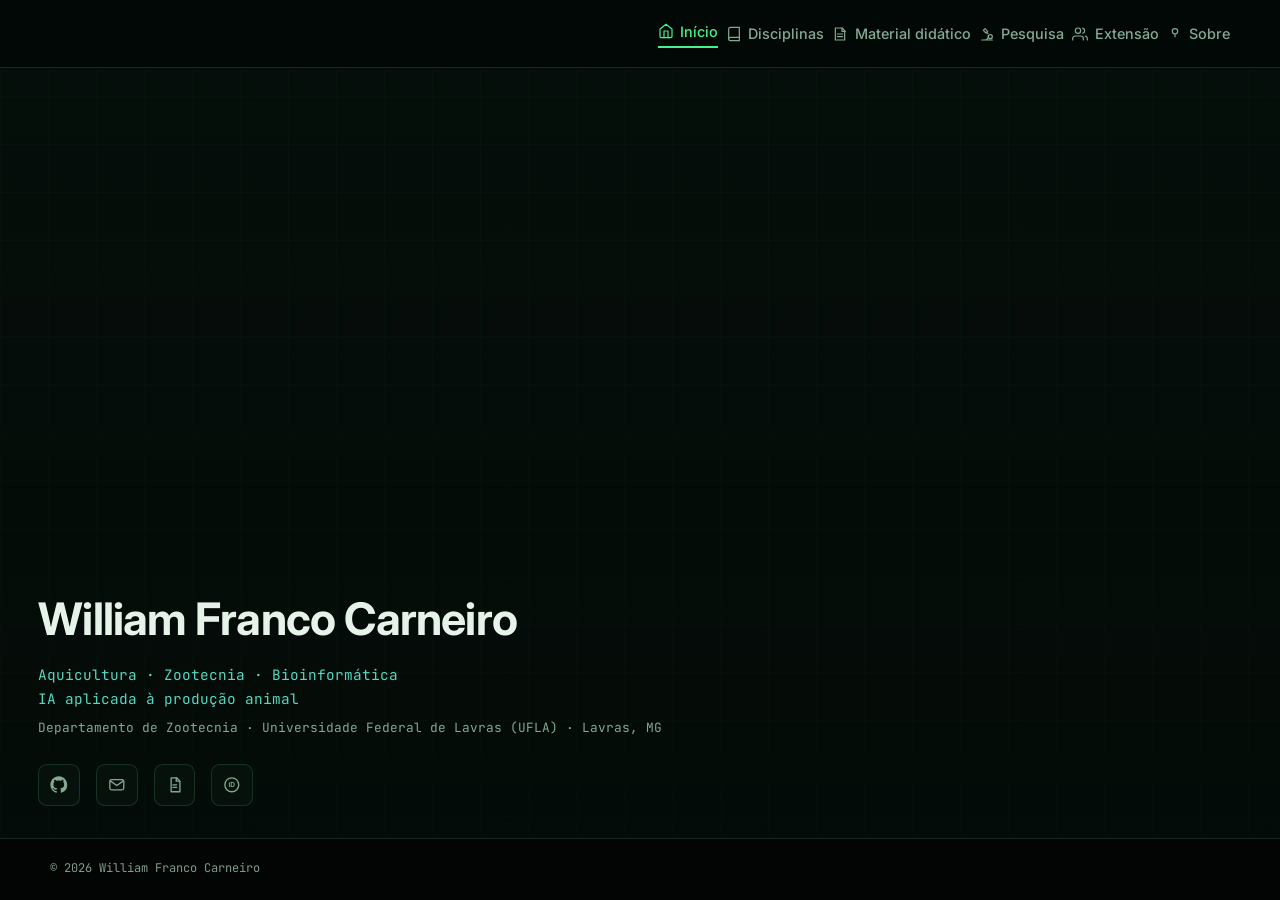
==== index.html @ 1238df7e "Site institucional: ensino, pesquisa e material didático Site estático com páginas de disciplinas (g" ====
<!DOCTYPE html>
<html lang="pt-BR">
<head>
  <meta charset="UTF-8" />
  <meta name="viewport" content="width=device-width, initial-scale=1.0" />
  <title>William Franco Carneiro | Ensino, pesquisa e extensão</title>
  <meta name="description" content="Docente na UFLA — Zootecnia, Aquicultura, Bioinformática, IA aplicada à produção animal." />
  <meta property="og:type" content="website" />
  <meta property="og:site_name" content="William Franco Carneiro" />
  <meta property="og:title" content="William Franco Carneiro | Ensino, pesquisa e extensão" />
  <meta property="og:description" content="Docente na UFLA — Zootecnia, Aquicultura, Bioinformática, IA aplicada à produção animal." />
  <meta property="og:image" content="assets/og-professor-dark.png" />
  <meta property="og:locale" content="pt_BR" />
  <meta name="twitter:card" content="summary_large_image" />
  <meta name="twitter:title" content="William Franco Carneiro | Ensino, pesquisa e extensão" />
  <meta name="twitter:description" content="Docente na UFLA — Zootecnia, Aquicultura, Bioinformática, IA aplicada à produção animal." />
  <meta name="twitter:image" content="assets/og-professor-dark.png" />
  <meta name="theme-color" content="#030806" />
  <link rel="preconnect" href="https://fonts.googleapis.com" />
  <link rel="preconnect" href="https://fonts.gstatic.com" crossorigin />
  <link href="https://fonts.googleapis.com/css2?family=Inter:wght@400;500;600;700;800&family=JetBrains+Mono:wght@400;500;600;700&display=swap" rel="stylesheet" />
  <link rel="stylesheet" href="assets/styles.css?v=7" />
</head>
<body class="home">
  <a class="skip-link" href="#conteudo">Pular para o conteúdo</a>

  <!-- fundo sutil com as imagens em crossfade -->
  <div class="hero-bg" aria-hidden="true">
    <div class="hero-bg__slide" style="background-image:url('assets/bg-aquicultura-aerea.png')"></div>
    <div class="hero-bg__slide" style="background-image:url('assets/bg-aquicultura-viveiros.png')"></div>
    <div class="hero-bg__slide hero-bg__slide--lift" style="background-image:url('assets/img-bg-IA- 4.png')"></div>
    <div class="hero-bg__slide" style="background-image:url('assets/img-bg-aquicultura - 4.jpg')"></div>
    <div class="hero-bg__slide hero-bg__slide--lift" style="background-image:url('assets/bg-precisao 1.png')"></div>
    <div class="hero-bg__slide hero-bg__slide--lift" style="background-image:url('assets/img-bg-bioinfo - 2.jpg')"></div>
  </div>

  <header class="site-header" id="inicio">
    <div class="container nav">
      <nav class="nav__links" id="primary-navigation" aria-label="Navegação principal">
        <a href="index.html" aria-current="true"><svg class="nav__icon" viewBox="0 0 24 24" aria-hidden="true"><path d="M3 9l9-7 9 7v11a2 2 0 0 1-2 2H5a2 2 0 0 1-2-2z" fill="none" stroke="currentColor" stroke-width="1.8" stroke-linecap="round" stroke-linejoin="round"/><polyline points="9 22 9 12 15 12 15 22" fill="none" stroke="currentColor" stroke-width="1.8" stroke-linecap="round" stroke-linejoin="round"/></svg> Início</a>
        <a href="disciplinas.html"><svg class="nav__icon" viewBox="0 0 24 24" aria-hidden="true"><path d="M4 19.5A2.5 2.5 0 0 1 6.5 17H20" fill="none" stroke="currentColor" stroke-width="1.8" stroke-linecap="round" stroke-linejoin="round"/><path d="M6.5 2H20v20H6.5A2.5 2.5 0 0 1 4 19.5v-15A2.5 2.5 0 0 1 6.5 2z" fill="none" stroke="currentColor" stroke-width="1.8" stroke-linecap="round" stroke-linejoin="round"/></svg> Disciplinas</a>
        <a href="recursos.html"><svg class="nav__icon" viewBox="0 0 24 24" aria-hidden="true"><path d="M5 3h10l4 4v14H5z" fill="none" stroke="currentColor" stroke-width="1.8" stroke-linejoin="round"/><path d="M15 3v5h5M8 12h8M8 16h8" fill="none" stroke="currentColor" stroke-width="1.8" stroke-linecap="round"/></svg> Material didático</a>
        <a href="pesquisa.html"><svg class="nav__icon" viewBox="0 0 24 24" aria-hidden="true"><path d="M4 21h16M8 21a6 6 0 0 0 6-6v-1" fill="none" stroke="currentColor" stroke-width="1.8" stroke-linecap="round"/><path d="m9 4 4 4-2.5 2.5-4-4zM12 10l2 2" fill="none" stroke="currentColor" stroke-width="1.8" stroke-linejoin="round"/><circle cx="17" cy="16" r="3" fill="none" stroke="currentColor" stroke-width="1.8"/></svg> Pesquisa</a>
        <a href="extensao.html"><svg class="nav__icon" viewBox="0 0 24 24" aria-hidden="true"><path d="M17 21v-2a4 4 0 0 0-4-4H5a4 4 0 0 0-4 4v2" fill="none" stroke="currentColor" stroke-width="1.8" stroke-linecap="round" stroke-linejoin="round"/><circle cx="9" cy="7" r="4" fill="none" stroke="currentColor" stroke-width="1.8"/><path d="M23 21v-2a4 4 0 0 0-3-3.87M16 3.13a4 4 0 0 1 0 7.75" fill="none" stroke="currentColor" stroke-width="1.8" stroke-linecap="round"/></svg> Extensão</a>
        <a href="sobre.html"><svg class="nav__icon" viewBox="0 0 24 24" aria-hidden="true"><circle cx="12" cy="8" r="4" fill="none" stroke="currentColor" stroke-width="1.8"/><path d="M12 12v4" fill="none" stroke="currentColor" stroke-width="1.8" stroke-linecap="round"/></svg> Sobre</a>
      </nav>
      <button class="nav__toggle" type="button" aria-label="Abrir menu" aria-controls="primary-navigation" aria-expanded="false">
        <span></span><span></span><span></span>
      </button>
    </div>
  </header>

  <main id="conteudo">
    <section class="hero-single" aria-labelledby="hero-title">
      <div class="container">
        <h1 id="hero-title" class="hero-single__name">William Franco Carneiro</h1>
        <div class="hero-single__info">
          <p class="hero-single__role">Aquicultura · Zootecnia · Bioinformática<br>IA aplicada à produção animal</p>
          <p class="hero-single__institution">Departamento de Zootecnia · Universidade Federal de Lavras (UFLA) · Lavras, MG</p>
        </div>
        <div class="hero-single__links">
          <a href="https://github.com/0xwillfc" target="_blank" rel="noopener noreferrer" aria-label="GitHub"><svg viewBox="0 0 24 24" aria-hidden="true"><path fill="currentColor" d="M12 .5C5.65.5.5 5.65.5 12c0 5.08 3.29 9.39 7.86 10.91.58.11.79-.25.79-.56 0-.28-.01-1.02-.02-2-3.2.7-3.88-1.54-3.88-1.54-.52-1.33-1.28-1.68-1.28-1.68-1.04-.71.08-.7.08-.7 1.15.08 1.76 1.18 1.76 1.18 1.03 1.76 2.7 1.25 3.36.96.1-.75.4-1.25.72-1.54-2.55-.29-5.23-1.28-5.23-5.68 0-1.26.45-2.28 1.18-3.09-.12-.29-.51-1.46.11-3.05 0 0 .96-.31 3.15 1.18a10.9 10.9 0 0 1 5.74 0c2.19-1.49 3.15-1.18 3.15-1.18.62 1.59.23 2.76.11 3.05.73.81 1.18 1.83 1.18 3.09 0 4.41-2.69 5.38-5.25 5.66.41.36.78 1.06.78 2.14 0 1.55-.01 2.8-.01 3.18 0 .31.21.68.8.56A11.52 11.52 0 0 0 23.5 12C23.5 5.65 18.35.5 12 .5Z"/></svg></a>
          <a href="mailto:william.carneiro@ufla.br" aria-label="E-mail"><svg viewBox="0 0 24 24" aria-hidden="true"><rect x="2.5" y="5" width="19" height="14" rx="2.5" fill="none" stroke="currentColor" stroke-width="1.8"/><path d="m3.5 7 8.5 6 8.5-6" fill="none" stroke="currentColor" stroke-width="1.8" stroke-linecap="round" stroke-linejoin="round"/></svg></a>
          <a href="http://lattes.cnpq.br/3693425003320071" target="_blank" rel="noopener noreferrer" aria-label="Lattes"><svg viewBox="0 0 24 24" aria-hidden="true"><path d="M7 2.5h7.5L19 7v14.5H7z" fill="none" stroke="currentColor" stroke-width="1.8" stroke-linejoin="round"/><path d="M14 2.5V7h4.5M9.5 12h5M9.5 15.5h5" fill="none" stroke="currentColor" stroke-width="1.8" stroke-linecap="round"/></svg></a>
          <a href="https://orcid.org/0000-0002-5163-4615" target="_blank" rel="noopener noreferrer" aria-label="ORCID"><svg viewBox="0 0 24 24" aria-hidden="true"><circle cx="12" cy="12" r="9.5" fill="none" stroke="currentColor" stroke-width="1.8"/><text x="7.5" y="15.5" font-family="Arial, sans-serif" font-size="9" font-weight="bold" fill="currentColor">iD</text></svg></a>
        </div>
      </div>
    </section>
  </main>

  <footer class="footer"><div class="container footer__inner"><p>© <span id="year">2026</span> William Franco Carneiro</p></div></footer>
  <script src="assets/main.js?v=6"></script>
</body>
</html>
---- assets/styles.css ----
:root {
  --black: #030806;
  --ink: #06100b;
  --surface: #0a1710;
  --surface-2: #0d1d14;
  --surface-3: #12261a;
  --text: #dff9e8;
  --muted: #84a991;
  --green: #45f28b;
  --green-strong: #21d76c;
  --green-soft: rgba(69, 242, 139, 0.12);
  --cyan: #55d8c1;
  --yellow: #e4c65b;
  --orange: #ee8064;
  --blue: #6aa7ff;
  --line: rgba(107, 230, 155, 0.16);
  --line-strong: rgba(107, 230, 155, 0.32);
  --shadow: 0 26px 75px rgba(0, 0, 0, 0.45);
  --radius: 0.55rem;
  --radius-lg: 0.85rem;
  --max-width: 1180px;
  --font-sans: "Inter", system-ui, -apple-system, "Segoe UI", sans-serif;
  --font-mono: "JetBrains Mono", "SFMono-Regular", Consolas, monospace;
  --ease: 220ms ease;
}

*, *::before, *::after { box-sizing: border-box; }
html { scroll-behavior: smooth; scroll-padding-top: 7.5rem; }
body {
  margin: 0;
  background: var(--ink);
  color: var(--text);
  font-family: var(--font-sans);
  line-height: 1.65;
  -webkit-font-smoothing: antialiased;
}
.home {
  min-height: 100dvh;
  display: grid;
  grid-template-rows: auto minmax(0, 1fr) auto;
}
.home main { min-height: 0; }
body::before {
  content: "";
  position: fixed;
  inset: 0;
  z-index: -3;
  background-image:
    linear-gradient(rgba(69, 242, 139, 0.025) 1px, transparent 1px),
    linear-gradient(90deg, rgba(69, 242, 139, 0.025) 1px, transparent 1px);
  background-size: 48px 48px;
  pointer-events: none;
}
a { color: inherit; }
button { font: inherit; }
ul, ol, dl, dd { margin: 0; padding: 0; }
ul, ol { list-style: none; }
h1, h2, h3, h4, p { margin-top: 0; }
img { max-width: 100%; display: block; }

.container { width: min(100% - 3rem, var(--max-width)); margin-inline: auto; }
.skip-link {
  position: fixed;
  left: 1rem;
  top: 1rem;
  z-index: 200;
  transform: translateY(-170%);
  padding: 0.65rem 1rem;
  border-radius: var(--radius);
  background: var(--green);
  color: var(--black);
  font-weight: 800;
}
.skip-link:focus { transform: translateY(0); }
a:focus-visible, button:focus-visible, summary:focus-visible { outline: 3px solid var(--yellow); outline-offset: 4px; }

/* ---------- fundos das disciplinas ---------- */
.page-bg {
  position: fixed;
  inset: 0;
  z-index: -2;
  background-size: cover;
  background-position: center;
  background-color: #030806;
  overflow: hidden;
}
.page-bg__slide {
  position: absolute;
  inset: 0;
  z-index: 0;
  background-size: cover;
  background-position: center;
  opacity: 0;
  animation: heroBgFade 72s ease-in-out infinite;
}
.page-bg__slide:nth-child(1) { animation-delay: 0s; }
.page-bg__slide:nth-child(2) { animation-delay: -36s; }
.page-bg--precisao .page-bg__slide { filter: brightness(0.8); }
.page-bg .bioinfo-video {
  position: absolute;
  inset: 0;
  z-index: 0;
  width: 100%;
  height: 100%;
  object-fit: cover;
  filter: brightness(0.67);
}
.page-bg::after {
  content: "";
  position: absolute;
  inset: 0;
  z-index: 1;
  background: linear-gradient(rgba(3, 8, 6, 0.72), rgba(3, 8, 6, 0.96));
}
/* Disciplina de IA: overlay leve — a chuva matrix já tem o próprio escurecimento por cima */
.page-bg--precisao::after {
  background: linear-gradient(rgba(3, 8, 6, 0.18), rgba(3, 8, 6, 0.34));
}
.bio-sequence {
  position: fixed;
  inset: 0;
  z-index: -1;
  overflow: hidden;
  pointer-events: none;
}
.bio-sequence span {
  position: absolute;
  color: rgba(85, 216, 193, 0.18);
  font-family: var(--font-mono);
  font-size: clamp(0.8rem, 1.3vw, 1.1rem);
  letter-spacing: 0.12em;
  white-space: nowrap;
  animation: bioSequence 18s linear infinite;
}
.bio-sequence span:nth-child(1) { top: 18%; left: -22rem; }
.bio-sequence span:nth-child(2) { top: 37%; left: -32rem; animation-delay: -5s; }
.bio-sequence span:nth-child(3) { top: 63%; left: -26rem; animation-delay: -11s; }
.bio-sequence span:nth-child(4) { top: 81%; left: -36rem; animation-delay: -14s; }
@keyframes bioSequence { to { transform: translateX(calc(100vw + 42rem)); } }

.preparation-note { border-bottom: 1px solid var(--line); background: var(--black); color: var(--muted); font-family: var(--font-mono); font-size: 0.68rem; }
.preparation-note .container { display: flex; justify-content: center; gap: 0.5rem; padding-block: 0.5rem; text-align: center; }
.preparation-note strong { color: var(--green); font-weight: 600; }
.preparation-note strong::before { content: "status: "; color: var(--cyan); }

.site-header {
  position: sticky;
  top: 0;
  z-index: 50;
  background: rgba(3, 8, 6, 0.9);
  border-bottom: 1px solid var(--line);
  backdrop-filter: blur(14px);
}
.nav { min-height: 4.2rem; display: flex; align-items: center; justify-content: flex-end; gap: 2rem; }
.nav__links { display: flex; align-items: center; gap: 0.5rem; }
.nav__links a { display: inline-flex; align-items: center; gap: 0.4rem; color: var(--muted); font-family: var(--font-sans); font-size: 0.9rem; font-weight: 500; text-decoration: none; }
.nav__links a:hover, .nav__links a[aria-current="true"] { color: var(--green); }
.nav__links a[aria-current="true"] { border-bottom: 2px solid var(--green); padding-bottom: 0.15rem; }
.nav__icon { width: 1rem; height: 1rem; flex: 0 0 auto; }
.nav__toggle { display: none; width: 2.8rem; height: 2.8rem; padding: 0.65rem; border: 1px solid var(--line); border-radius: var(--radius); background: var(--surface); cursor: pointer; }
.nav__toggle span { display: block; height: 2px; margin: 4px 0; background: var(--green); transition: transform var(--ease), opacity var(--ease); }
.nav__toggle[aria-expanded="true"] span:nth-child(1) { transform: translateY(6px) rotate(45deg); }
.nav__toggle[aria-expanded="true"] span:nth-child(2) { opacity: 0; }
.nav__toggle[aria-expanded="true"] span:nth-child(3) { transform: translateY(-6px) rotate(-45deg); }

/* ---------- hero single viewport ---------- */
.hero-single {
  position: relative;
  min-height: 100%;
  height: 100%;
  display: flex;
  align-items: flex-end;
  justify-content: flex-start;
  padding: 0 clamp(1.5rem, 3vw, 3rem) 2rem;
}
.hero-single .container {
  position: relative;
  width: 100%;
  max-width: 100%;
  padding: 0;
}
.hero-single__name {
  margin: 0 0 1.2rem;
  color: #eafff1;
  font-weight: 700;
  letter-spacing: -0.02em;
  font-size: clamp(1.8rem, 4vw, 2.8rem);
  line-height: 1.1;
  mix-blend-mode: difference;
  filter: drop-shadow(0 2px 8px rgba(0,0,0,0.6));
}
.hero-single__info { margin-bottom: 1.6rem; }
.hero-single__role {
  margin: 0 0 0.4rem;
  color: var(--cyan);
  font-family: var(--font-mono);
  font-size: clamp(0.7rem, 1.2vw, 0.9rem);
}
.hero-single__institution {
  margin: 0;
  color: var(--muted);
  font-family: var(--font-mono);
  font-size: clamp(0.65rem, 1vw, 0.8rem);
}
.hero-single__links { display: flex; gap: 1rem; }
.hero-single__links a {
  display: inline-flex;
  align-items: center;
  justify-content: center;
  width: 2.6rem;
  height: 2.6rem;
  border: 1px solid var(--line);
  border-radius: var(--radius);
  background: rgba(10, 23, 16, 0.6);
  color: var(--muted);
  transition: color var(--ease), border-color var(--ease), background var(--ease);
  backdrop-filter: blur(8px);
}
.hero-single__links a:hover { color: var(--green); border-color: var(--green); background: rgba(14, 138, 79, 0.15); }
.hero-single__links svg { width: 1.1rem; height: 1.1rem; }

/* ---------- hero background (blurred slideshow) ---------- */
.hero-bg {
  position: fixed;
  inset: 0;
  z-index: -2;
  overflow: hidden;
}
.hero-bg::after {
  content: "";
  position: absolute;
  inset: 0;
  z-index: 1;
  background: linear-gradient(180deg, rgba(3, 8, 6, 0.2) 0%, rgba(3, 8, 6, 0.55) 100%);
}
.hero-bg__slide {
  position: absolute;
  inset: 0;
  background-size: cover;
  background-position: center;
  filter: blur(0.3px) brightness(0.55) saturate(0.85);
  transform: scale(1.02);
  opacity: 0;
  animation: heroBgFade 180s ease-in-out infinite;
}
/* fotos já escuras na origem: +40% de brilho para não sumirem no fundo */
.hero-bg__slide--lift { filter: blur(0.3px) brightness(0.77) saturate(0.85); }
.hero-bg__slide:nth-child(1) { animation-delay: 0s; }
.hero-bg__slide:nth-child(2) { animation-delay: -30s; }
.hero-bg__slide:nth-child(3) { animation-delay: -60s; }
.hero-bg__slide:nth-child(4) { animation-delay: -90s; }
.hero-bg__slide:nth-child(5) { animation-delay: -120s; }
.hero-bg__slide:nth-child(6) { animation-delay: -150s; }
@keyframes heroBgFade {
  0%, 20% { opacity: 0.95; }
  22%, 96% { opacity: 0; }
  100% { opacity: 0.95; }
}
.button { display: inline-flex; align-items: center; justify-content: center; min-height: 3rem; padding: 0.65rem 1.05rem; border: 1px solid transparent; border-radius: var(--radius); font-family: var(--font-mono); font-size: 0.68rem; font-weight: 600; text-decoration: none; transition: transform var(--ease), background var(--ease), border-color var(--ease), box-shadow var(--ease); }
.button:hover { transform: translateY(-2px); }
.button--primary { background: var(--green); color: var(--black); box-shadow: 0 0 24px rgba(69, 242, 139, 0.14); }
.button--primary:hover { background: #70f5a5; }
.button--secondary { border-color: var(--line-strong); background: rgba(10, 23, 16, 0.76); color: var(--text); }
.button--secondary:hover { border-color: var(--green); }
.hero__facts { display: grid; grid-template-columns: repeat(3, 1fr); gap: 1rem; margin-top: 3.4rem; padding-top: 1.4rem; border-top: 1px solid var(--line); }
.hero__facts dt { color: var(--cyan); font-family: var(--font-mono); font-size: 0.58rem; text-transform: uppercase; }
.hero__facts dd { margin-top: 0.3rem; color: #bad5c3; font-size: 0.72rem; line-height: 1.45; }

.img-frame { margin: 0; overflow: hidden; border: 1px solid var(--line-strong); border-radius: var(--radius-lg); background: var(--surface); box-shadow: var(--shadow); }
.img-frame img { width: 100%; height: auto; }
.img-frame figcaption { padding: 0.7rem 1rem; border-top: 1px solid var(--line); color: var(--muted); font-family: var(--font-mono); font-size: 0.58rem; text-transform: uppercase; letter-spacing: 0.06em; }
.img-frame figcaption::before { content: "▸ "; color: var(--green); }

.section { padding: clamp(5.2rem, 9vw, 8rem) 0; border-top: 1px solid var(--line); }
.section:nth-of-type(even) { background: rgba(3, 8, 6, 0.72); }
.section--blue { background: var(--black) !important; color: var(--text); }
.section--warm { background: rgba(6, 16, 11, 0.85) !important; }
.section--overlay { background: rgba(3, 8, 6, 0.55) !important; }
.section--tight-top { padding-top: 1.5rem; }

.page-hero { padding: clamp(4.5rem, 9vw, 7.5rem) 0 clamp(3.2rem, 6vw, 5rem); }
.page-hero--compact { padding: clamp(2.7rem, 5vw, 4.2rem) 0 clamp(1.2rem, 2.5vw, 2rem); }
.page-hero--compact .page-hero__back { margin-bottom: 1.2rem; }
.page-hero--compact h1 { margin-bottom: 0; }
.page-hero h1 { max-width: 22ch; margin-bottom: 1.2rem; color: #edfff3; font-weight: 700; letter-spacing: -0.02em; font-size: clamp(1.7rem, 3.4vw, 2.6rem); line-height: 1.1; }
.page-hero .hero__lead { max-width: 62ch; }
.hero__lead { max-width: 61ch; margin-bottom: 2rem; color: var(--muted); font-size: 1.02rem; }
.page-hero__back { display: inline-flex; align-items: center; gap: 0.5rem; margin-bottom: 2rem; color: var(--muted); font-family: var(--font-mono); font-size: 0.76rem; text-decoration: none; }
.page-hero__back:hover { color: var(--green); }
.page-hero__facts { display: flex; flex-wrap: wrap; gap: 0.6rem 1.6rem; margin-top: 2.2rem; padding-top: 1.2rem; border-top: 1px solid var(--line); }
.page-hero__facts div { display: grid; grid-template-columns: auto 1fr; gap: 0.6rem; align-items: baseline; }
.page-hero__facts dt { color: var(--cyan); font-family: var(--font-mono); font-size: 0.71rem; text-transform: uppercase; }
.page-hero__facts dd { margin: 0; color: #bad5c3; font-size: 0.85rem; }
.page-hero__media { margin-top: 2.4rem; max-width: 34rem; }
.page-section-heading { margin-bottom: 2.5rem; }
.research-projects { padding-top: 1.5rem; }
.page-section-heading h2 { margin-bottom: 0.7rem; color: #ecfff3; font-weight: 700; letter-spacing: -0.03em; font-size: clamp(1.7rem, 3.4vw, 2.5rem); }
.page-section-heading p { max-width: 62ch; color: var(--muted); }
.section-heading { max-width: 54rem; margin-bottom: 3.3rem; }
.section-heading h2, .contact h2 { margin-bottom: 0.9rem; color: #ecfff3; font-size: clamp(2rem, 4vw, 3.4rem); line-height: 1.05; font-weight: 700; letter-spacing: -0.04em; }
.section-heading > p:last-child { max-width: 62ch; color: var(--muted); }
.section-heading--light > p:last-child { color: var(--muted); }

.nav-card-grid { display: grid; grid-template-columns: repeat(3, 1fr); gap: 1rem; }
.nav-card { position: relative; display: block; padding: 1.5rem; border: 1px solid var(--line); border-top: 2px solid; border-radius: var(--radius); background: rgba(10, 23, 16, 0.85); text-decoration: none; transition: transform var(--ease), border-color var(--ease), box-shadow var(--ease); }
.nav-card:hover { transform: translateY(-4px); border-color: var(--line-strong); box-shadow: var(--shadow); }
.nav-card__icon { display: grid; place-items: center; width: 2.2rem; height: 2.2rem; border: 1px solid var(--line); border-radius: 0.3rem; background: var(--green-soft); color: var(--green); font-size: 0.9rem; }
.nav-card__kicker { margin-top: 1rem; color: var(--green); font-family: var(--font-mono); font-size: 0.58rem; text-transform: uppercase; letter-spacing: 0.08em; }
.nav-card__kicker::before { content: "// "; color: var(--cyan); }
.nav-card h3 { margin-top: 0.35rem; color: #e8fbef; font-size: 1.45rem; line-height: 1.1; }
.nav-card > p:not(.nav-card__kicker) { color: var(--muted); font-size: 0.8rem; margin-top: 0.7rem; }
.nav-card__cta { display: inline-flex; gap: 0.35rem; margin-top: 1.1rem; color: var(--green); font-family: var(--font-mono); font-size: 0.62rem; font-weight: 600; }
.nav-card--disciplinas { border-top-color: var(--green); }
.nav-card--pesquisa { border-top-color: var(--blue); }
.nav-card--pesquisa .nav-card__icon { color: var(--blue); border-color: rgba(106, 167, 255, 0.35); background: rgba(106, 167, 255, 0.1); }
.nav-card--extensao { border-top-color: var(--orange); }
.nav-card--extensao .nav-card__icon { color: var(--orange); border-color: rgba(238, 128, 100, 0.35); background: rgba(238, 128, 100, 0.1); }

.badge-construction { display: inline-flex; align-items: center; gap: 0.4rem; padding: 0.25rem 0.65rem; border: 1px solid rgba(238, 128, 100, 0.4); border-radius: 100px; background: rgba(238, 128, 100, 0.08); color: var(--orange); font-family: var(--font-mono); font-size: 0.75rem; font-weight: 600; text-transform: uppercase; letter-spacing: 0.06em; }
.badge-construction::before { content: "⏳"; font-size: 0.7rem; }

/* ---------- lista minimalista de disciplinas ---------- */
.crumbs { display: flex; gap: 0.5rem; margin-bottom: 2.2rem; color: var(--muted); font-family: var(--font-mono); font-size: 0.82rem; }
.crumbs a { color: var(--muted); text-decoration: none; }
.crumbs a:hover { color: var(--green); }
.crumbs span::before { content: "/ "; color: var(--line-strong); }
.list-title { margin-bottom: 0.8rem; color: #ecfff3; font-weight: 700; letter-spacing: -0.03em; font-size: clamp(2.4rem, 5vw, 3.6rem); line-height: 1.02; }
.list-lead { max-width: 52ch; margin-bottom: 3.2rem; color: var(--muted); font-size: 0.95rem; }
.list-group__label {
  display: flex;
  align-items: center;
  justify-content: space-between;
  gap: 0.75rem;
  margin-bottom: 0.6rem;
  padding: 0.3rem 0;
  color: var(--cyan);
  font-family: var(--font-mono);
  font-size: 0.82rem;
  font-weight: 600;
  text-transform: uppercase;
  letter-spacing: 0.14em;
  cursor: pointer;
  list-style: none;
  user-select: none;
}
.list-group__label::-webkit-details-marker { display: none; }
.list-group__label::after {
  content: "";
  flex: 0 0 auto;
  width: 0.5rem;
  height: 0.5rem;
  border-right: 2px solid currentColor;
  border-bottom: 2px solid currentColor;
  transform: rotate(45deg);
  transition: transform var(--ease);
}
.list-group[open] > .list-group__label::after { transform: rotate(-135deg); }
.list-group__label--static { cursor: default; }
.list-group__label--static::after { display: none; }
.list-group { margin-bottom: 3rem; }
.disc-row { display: grid; grid-template-columns: 4.2rem 1fr auto; gap: 1.4rem; align-items: start; padding: 1.6rem 0; border-top: 1px solid var(--line); text-decoration: none; transition: background var(--ease); }
.disc-row:last-child { border-bottom: 1px solid var(--line); }
.disc-row:hover { background: rgba(69, 242, 139, 0.04); }
.disc-row__tag { justify-self: start; margin-top: 0.35rem; padding: 0.3rem 0.6rem; border: 1px solid var(--line-strong); border-radius: 0.3rem; color: var(--green); font-family: var(--font-mono); font-size: 0.75rem; }
.disc-row h3 { margin-bottom: 0.25rem; color: #eafff1; font-size: 1.15rem; font-weight: 600; line-height: 1.2; }
.disc-row:hover h3 { color: var(--green); }
.disc-row__meta { margin-bottom: 0.45rem; color: var(--muted); font-size: 0.78rem; }
.disc-row__desc { max-width: 58ch; color: #b9d4c2; font-size: 0.82rem; }
.disc-row__soon { margin-top: 0.4rem; color: var(--muted); font-family: var(--font-mono); font-size: 0.75rem; letter-spacing: 0.12em; text-transform: uppercase; white-space: nowrap; }
.disc-row__soon::before { content: "[ "; color: var(--line-strong); }
.disc-row__soon::after { content: " ]"; color: var(--line-strong); }
@media (max-width: 740px) {
  .disc-row { grid-template-columns: 1fr; gap: 0.6rem; }
  .disc-row__soon { order: -1; }
}

.discipline-group__header { display: flex; justify-content: space-between; align-items: baseline; gap: 1rem; margin-bottom: 1rem; padding-bottom: 0.7rem; border-bottom: 1px solid var(--line); }
.discipline-group__header h3 { margin: 0; color: #e8fbef; font-family: var(--font-mono); font-size: 0.95rem; }
.discipline-group__header span { color: var(--muted); font-family: var(--font-mono); font-size: 0.62rem; }
.discipline-grid { display: grid; grid-template-columns: repeat(2, 1fr); gap: 1rem; }
.discipline-grid--single { grid-template-columns: minmax(0, 32rem); }
.discipline-card { position: relative; display: block; padding: 1.5rem; border: 1px solid var(--line); border-top: 2px solid; border-radius: var(--radius); background: rgba(10, 23, 16, 0.85); text-decoration: none; transition: transform var(--ease), border-color var(--ease), box-shadow var(--ease); }
.discipline-card:hover { transform: translateY(-4px); border-color: var(--line-strong); box-shadow: var(--shadow); }
.discipline-card--agua { border-top-color: var(--blue); }
.discipline-card--ia { border-top-color: var(--cyan); }
.discipline-card--bioinfo { border-top-color: var(--green); }
.discipline-card__level { color: var(--cyan); font-family: var(--font-mono); font-size: 0.58rem; text-transform: uppercase; letter-spacing: 0.06em; }
.discipline-card__badge { position: absolute; top: 1.5rem; right: 1.5rem; padding: 0.22rem 0.55rem; border: 1px solid rgba(106, 167, 255, 0.55); border-radius: 100px; background: rgba(106, 167, 255, 0.12); color: var(--blue); font-family: var(--font-mono); font-size: 0.5rem; font-weight: 600; text-transform: uppercase; }
.discipline-card h4 { margin-top: 0.5rem; color: #e8fbef; font-size: 1.2rem; line-height: 1.15; }
.discipline-card > p:not(.discipline-card__level) { color: var(--muted); font-size: 0.78rem; margin-top: 0.6rem; }
.discipline-card ul { display: flex; flex-wrap: wrap; gap: 0.4rem; margin-top: 1rem; }
.discipline-card li { padding: 0.25rem 0.55rem; border: 1px solid var(--line); border-radius: 100px; background: var(--green-soft); color: #a9cdb5; font-family: var(--font-mono); font-size: 0.75rem; }
.discipline-card__cta { display: inline-flex; gap: 0.35rem; margin-top: 1.2rem; color: var(--green); font-family: var(--font-mono); font-size: 0.62rem; font-weight: 600; }

.subject-grid { display: grid; grid-template-columns: repeat(auto-fit, minmax(14.5rem, 1fr)); gap: 1rem; }
.subject-card { position: relative; min-height: 24rem; overflow: hidden; padding: 1.5rem; border: 1px solid var(--line); border-top: 2px solid; border-radius: var(--radius); background: linear-gradient(160deg, var(--surface-2), var(--surface)); transition: transform var(--ease), box-shadow var(--ease), border-color var(--ease); }
.subject-card:hover { transform: translateY(-4px); border-color: var(--line-strong); box-shadow: var(--shadow); }
.subject-card__badge { position: absolute; top: 1.5rem; right: 1.5rem; z-index: 2; padding: 0.22rem 0.55rem; border: 1px solid rgba(106, 167, 255, 0.55); border-radius: 100px; background: rgba(106, 167, 255, 0.12); color: var(--blue); font-family: var(--font-mono); font-size: 0.5rem; font-weight: 600; text-transform: uppercase; letter-spacing: 0.06em; }
.subject-card::after { content: "ATCG"; position: absolute; right: -0.2rem; bottom: -1.35rem; color: rgba(69, 242, 139, 0.04); font-family: var(--font-mono); font-size: 4.5rem; font-weight: 700; }
.subject-card--blue { border-top-color: var(--blue); }.subject-card--blue .subject-card__number { color: var(--blue); }
.subject-card--green { border-top-color: var(--green); }.subject-card--green .subject-card__number { color: var(--green); }
.subject-card--orange { border-top-color: var(--orange); }.subject-card--orange .subject-card__number { color: var(--orange); }
.subject-card--yellow { border-top-color: var(--yellow); }.subject-card--yellow .subject-card__number { color: var(--yellow); }
.subject-card--cyan { border-top-color: var(--cyan); }.subject-card--cyan .subject-card__number { color: var(--cyan); }
.subject-card__number { font-family: var(--font-mono); font-size: 0.68rem; }
.subject-card__number::before { content: "module_"; color: var(--muted); }
.subject-card h3 { position: relative; z-index: 1; margin-top: 3rem; color: #e8fbef; font-size: 1.3rem; line-height: 1.15; }
.subject-card > p:not(.subject-card__number) { position: relative; z-index: 1; color: var(--muted); font-size: 0.82rem; }
.subject-card ul { position: relative; z-index: 1; display: flex; flex-wrap: wrap; gap: 0.4rem; margin-top: 1.3rem; }
.subject-card li { padding: 0.25rem 0.55rem; border: 1px solid var(--line); border-radius: 100px; background: var(--green-soft); color: #a9cdb5; font-family: var(--font-mono); font-size: 0.75rem; }

.material-toolbar { display: flex; justify-content: space-between; align-items: center; gap: 1.5rem; margin-bottom: 2rem; padding-bottom: 1.2rem; border-bottom: 1px solid var(--line); }
.filter-buttons { display: flex; flex-wrap: wrap; gap: 0.5rem; }
.filter-button { padding: 0.45rem 0.75rem; border: 1px solid var(--line); border-radius: 0.25rem; background: var(--surface); color: var(--muted); font-family: var(--font-mono); font-size: 0.75rem; cursor: pointer; }
.filter-button:hover, .filter-button.active { border-color: var(--green); background: var(--green); color: var(--black); }
.material-toolbar > p { margin: 0; color: var(--muted); font-family: var(--font-mono); font-size: 0.75rem; }
.material-grid { display: grid; grid-template-columns: repeat(3, 1fr); gap: 1.1rem; }
.material-card { position: relative; display: block; min-height: 19rem; padding: 2.25rem 1.35rem 1.35rem; border: 1px solid var(--line); border-radius: 0 var(--radius) var(--radius) var(--radius); background: rgba(10, 23, 16, 0.88); color: var(--text); text-decoration: none; box-shadow: 0 12px 35px rgba(0, 0, 0, 0.22); transition: transform var(--ease), border-color var(--ease), box-shadow var(--ease); }
/* só cartões clicáveis reagem ao passar o mouse — <article> não é link */
a.material-card:hover { transform: translateY(-4px); border-color: var(--line-strong); box-shadow: var(--shadow); }
.material-card:focus-visible { outline: 3px solid var(--yellow); outline-offset: 4px; }
.material-card[hidden] { display: none; }

/* cartão com arquivo para baixar */
.material-card--download { border-color: var(--line-strong); }
.material-card--download .status { color: var(--green); }
.material-card--download .status::before {
  content: "";
  display: inline-block;
  width: 0.7em;
  height: 0.7em;
  margin-right: 0.45em;
  border: 2px solid currentColor;
  border-top: 0;
  border-left: 0;
  transform: translateY(-0.15em) rotate(45deg);
}
.material-card--download .status::after { content: ""; }
.material-card__tab { position: absolute; top: -0.75rem; left: -1px; padding: 0.45rem 0.9rem; border: 1px solid var(--line-strong); border-bottom: 0; border-radius: 0.35rem 0.35rem 0 0; background: var(--surface-3); color: var(--green); font-family: var(--font-mono); font-size: 0.655rem; font-weight: 600; text-transform: uppercase; }
.material-card__tab::before { content: "./"; color: var(--cyan); }
.material-card__code { color: var(--cyan); font-family: var(--font-mono); font-size: 0.75rem; }
.material-card h3 { margin-top: 2.4rem; color: #eafff1; font-size: 1.38rem; line-height: 1.15; }
.material-card > p:not(.material-card__code) { color: var(--muted); font-size: 0.79rem; }
.material-card__footer { position: absolute; left: 1.35rem; right: 1.35rem; bottom: 1.35rem; display: flex; justify-content: space-between; align-items: center; padding-top: 0.85rem; border-top: 1px solid var(--line); color: var(--muted); font-family: var(--font-mono); font-size: 0.75rem; }
.status { color: var(--green); font-weight: 600; }
.status::before { content: "["; }.status::after { content: "]"; }

.student-layout { display: grid; grid-template-columns: minmax(220px, 0.65fr) minmax(0, 1.25fr) minmax(260px, 0.7fr); gap: clamp(2rem, 5vw, 4.5rem); align-items: start; }
.student-layout .section-heading { margin-bottom: 0; }
.student-rules { border-top: 1px solid var(--line); }
.rule { display: grid; grid-template-columns: 2.2rem 1fr; gap: 1rem; padding: 1.25rem 0; border-bottom: 1px solid var(--line); }
.rule > span { color: var(--green); font-family: var(--font-mono); font-size: 0.6rem; }
.rule h3 { margin-bottom: 0.25rem; color: #ddf8e6; font-size: 0.92rem; }
.rule p { margin-bottom: 0; color: var(--muted); font-size: 0.76rem; }
.notice-card { padding: 1.5rem; border: 1px solid var(--line-strong); border-radius: var(--radius); background: var(--green-soft); color: var(--text); box-shadow: inset 0 0 35px rgba(69, 242, 139, 0.035); }
.notice-card__label { color: var(--green); font-family: var(--font-mono); font-size: 0.58rem; text-transform: uppercase; }
.notice-card__label::before { content: "<"; }.notice-card__label::after { content: "/>"; }
.notice-card h3 { margin-top: 2.2rem; color: #eafff1; font-size: 1.38rem; line-height: 1.1; }
.notice-card > p:not(.notice-card__label) { color: var(--muted); font-size: 0.76rem; }
.notice-card > div { display: flex; justify-content: space-between; gap: 1rem; margin-top: 2rem; padding-top: 0.8rem; border-top: 1px solid var(--line); color: var(--muted); font-family: var(--font-mono); font-size: 0.75rem; }
.notice-card strong { color: var(--cyan); }

.guidance-grid { display: grid; grid-template-columns: 0.8fr 1fr 0.9fr; gap: clamp(2rem, 5vw, 4.5rem); align-items: start; }
.guidance-grid .section-heading { margin-bottom: 0; }
.guidance-topics, .guidance-process { padding-top: 0.6rem; }
.guidance-topics h3, .guidance-process h3 { margin-bottom: 1rem; color: #e5faec; font-family: var(--font-mono); font-size: 0.9rem; }
.guidance-status { margin-bottom: 0.8rem; padding: 0.45rem 0.75rem; border: 1px solid var(--line); border-left: 3px solid var(--yellow); border-radius: 0.35rem; background: rgba(228, 198, 91, 0.08); color: #cbb96a; font-family: var(--font-mono); font-size: 0.75rem; }
.guidance-status::before { content: "[ "; color: var(--yellow); }
.guidance-status::after { content: " ]"; color: var(--yellow); }
.guidance-topics li { display: grid; grid-template-columns: 2rem 1fr; gap: 0.6rem; padding: 0.7rem 0; border-top: 1px solid var(--line); color: #accab6; font-size: 0.75rem; }
.guidance-topics li span, .guidance-process li span { color: var(--green); font-family: var(--font-mono); font-size: 0.57rem; }
.guidance-process ol { display: grid; gap: 0.65rem; }
.guidance-process li { display: grid; grid-template-columns: 2rem 1fr; gap: 0.7rem; padding: 0.8rem; border: 1px solid var(--line); border-radius: 0.35rem; background: var(--surface-2); }
.guidance-process li span { display: grid; place-items: center; width: 1.7rem; height: 1.7rem; border: 1px solid var(--line-strong); border-radius: 50%; background: var(--green-soft); color: var(--green); }
.guidance-process p { margin: 0; color: var(--muted); font-size: 0.74rem; }

.faq-layout { display: grid; grid-template-columns: 0.7fr 1.3fr; gap: clamp(3rem, 8vw, 7rem); align-items: start; }
.faq-layout .section-heading { margin-bottom: 0; }
.faq-list { border-top: 1px solid var(--line); }
.faq-list details { border-bottom: 1px solid var(--line); }
.faq-list summary { position: relative; padding: 1.25rem 2.5rem 1.25rem 0; color: #dff9e8; font-family: var(--font-mono); font-size: 0.74rem; font-weight: 500; cursor: pointer; list-style: none; }
.faq-list summary::-webkit-details-marker { display: none; }
.faq-list summary::after { content: "+"; position: absolute; right: 0.4rem; top: 1.05rem; color: var(--green); font-family: var(--font-mono); font-size: 1.1rem; }
.faq-list details[open] summary::after { content: "−"; }
.faq-list details p { max-width: 64ch; padding-right: 2rem; color: var(--muted); font-size: 0.8rem; }

.about-grid { display: grid; grid-template-columns: 1fr 1.4fr; gap: clamp(2.5rem, 6vw, 5rem); align-items: start; }
.about-grid .section-heading { margin-bottom: 0; }
.about-page .list-lead { margin-bottom: 2rem; }
.about-page .list-group { margin-bottom: 2rem; }
.about-page .about-grid { grid-template-columns: 1fr; gap: 0; }
.about-entry { display: grid; grid-template-columns: minmax(13rem, 0.75fr) 1.4fr; gap: 1.25rem; padding: 0.65rem 0; border-top: 1px solid var(--line); }
.about-entry:last-child { border-bottom: 1px solid var(--line); }
.about-entry strong { color: var(--cyan); font-family: var(--font-mono); font-size: 0.88rem; }
.about-entry span { color: #c4dccd; font-size: 1rem; }
.about-list li { display: grid; grid-template-columns: 8.5rem 1fr; gap: 1rem; padding: 0.85rem 0; border-top: 1px solid var(--line); font-size: 0.8rem; }
.about-list li strong { color: var(--cyan); font-family: var(--font-mono); font-size: 0.6rem; text-transform: uppercase; letter-spacing: 0.05em; padding-top: 0.2rem; }
.about-list li span { color: #c4dccd; }

.contact { position: relative; overflow: hidden; padding: clamp(5rem, 9vw, 8rem) 0; border-top: 1px solid var(--line); background: var(--black); color: var(--text); }
.contact::after { content: "10110010  ATCG  00101101  AQUA  11010001"; position: absolute; right: 2rem; bottom: 0; color: rgba(69, 242, 139, 0.05); font-family: var(--font-mono); font-size: 1.7rem; white-space: nowrap; }
.contact__grid { position: relative; z-index: 1; display: grid; grid-template-columns: 1.2fr 0.8fr; gap: clamp(3rem, 8vw, 7rem); align-items: end; }
.section-kicker {
  margin-bottom: 0.6rem;
  color: var(--cyan);
  font-family: var(--font-mono);
  font-size: 0.75rem;
  font-weight: 600;
  text-transform: uppercase;
  letter-spacing: 0.12em;
}
.section-kicker--light { color: var(--green); }
.contact h2 { font-size: clamp(2.6rem, 5vw, 4.4rem); }
.contact p { max-width: 55ch; margin-bottom: 0; color: var(--muted); }
.contact__actions { display: flex; flex-wrap: wrap; justify-content: flex-end; align-items: center; gap: 1rem 1.3rem; }
.contact__actions > a:not(.button) { color: var(--muted); font-family: var(--font-mono); font-size: 0.63rem; text-decoration: none; }
.contact__actions > a:not(.button):hover { color: var(--green); }
.button--light { background: var(--green); color: var(--black); }
.footer { padding: 1.3rem 0; border-top: 1px solid var(--line); background: #020503; color: #7e9d88; }
.footer__inner { display: flex; justify-content: space-between; gap: 1rem; }
.footer p { margin: 0; font-family: var(--font-mono); font-size: 0.75rem; }

.reveal { opacity: 1; transform: none; }
.reveal.reveal--pending { opacity: 0; transform: translateY(16px); transition: opacity 600ms ease, transform 600ms ease; }
.reveal.reveal--pending.is-visible { opacity: 1; transform: none; }

.theme-layer {
  position: fixed;
  inset: 0;
  z-index: -1;
  opacity: 0;
  pointer-events: none;
  transition: opacity 600ms ease;
}
.theme-layer.is-active { opacity: 1; }

.theme-layer--bioinfo {
  background-image:
    radial-gradient(circle at 15% 20%, rgba(85, 216, 193, 0.12), transparent 34rem),
    radial-gradient(circle at 85% 75%, rgba(106, 167, 255, 0.12), transparent 32rem),
    url("data:image/svg+xml,%3Csvg xmlns='http://www.w3.org/2000/svg' width='160' height='160' viewBox='0 0 160 160'%3E%3Cg fill='none' stroke='%2355d8c1' stroke-width='1.4' opacity='0.16'%3E%3Cpath d='M0 40 Q 40 90 80 40 T 160 40'/%3E%3Cpath d='M0 110 Q 40 60 80 110 T 160 110'/%3E%3C/g%3E%3Cg stroke='%236aa7ff' stroke-width='1.2' opacity='0.14'%3E%3Cline x1='20' y1='48' x2='20' y2='102'/%3E%3Cline x1='50' y1='58' x2='50' y2='92'/%3E%3Cline x1='80' y1='40' x2='80' y2='110'/%3E%3Cline x1='110' y1='58' x2='110' y2='92'/%3E%3Cline x1='140' y1='48' x2='140' y2='102'/%3E%3C/g%3E%3Cg fill='%2345f28b' font-family='monospace' font-size='9' opacity='0.13'%3E%3Ctext x='6' y='22'%3E01001 ATCG%3C/text%3E%3Ctext x='86' y='70'%3EGCTA 10110%3C/text%3E%3Ctext x='26' y='138'%3Efit(model)%3C/text%3E%3Ctext x='96' y='152'%3E11010 CGTA%3C/text%3E%3C/g%3E%3C/svg%3E");
}
.theme-layer--bioinfo::after {
  content: "RNA_SEQ.fit(data)\Aalign(reads) -> genome\AQC_report: PASS\AATCG GATTACA 00110\Acounts.matrix\ADE_analysis.run()\A10110100  CTGA\Aquery(ncbi, gene)\Aplot_expression(pca)\A01101 TTGACCA";
  position: absolute;
  right: 2%;
  top: 8%;
  color: rgba(85, 216, 193, 0.09);
  font-family: var(--font-mono);
  font-size: 0.72rem;
  line-height: 3.2;
  letter-spacing: 0.1em;
  white-space: pre;
}

.theme-layer--agua {
  background-image:
    radial-gradient(circle at 80% 15%, rgba(106, 167, 255, 0.14), transparent 36rem),
    radial-gradient(circle at 15% 80%, rgba(85, 216, 193, 0.12), transparent 34rem),
    url("data:image/svg+xml,%3Csvg xmlns='http://www.w3.org/2000/svg' width='180' height='180' viewBox='0 0 180 180'%3E%3Cg fill='none' stroke='%236aa7ff' stroke-width='1.5' opacity='0.18'%3E%3Cpath d='M-10 30 Q 17.5 14 45 30 T 100 30 T 155 30 T 210 30'/%3E%3Cpath d='M-10 95 Q 17.5 79 45 95 T 100 95 T 155 95 T 210 95'/%3E%3Cpath d='M-10 160 Q 17.5 144 45 160 T 100 160 T 155 160 T 210 160'/%3E%3C/g%3E%3Cg fill='none' stroke='%2355d8c1' opacity='0.16'%3E%3Ccircle cx='30' cy='62' r='3.5'/%3E%3Ccircle cx='120' cy='52' r='2.5'/%3E%3Ccircle cx='150' cy='128' r='4'/%3E%3Ccircle cx='65' cy='122' r='2'/%3E%3Ccircle cx='95' cy='170' r='3'/%3E%3C/g%3E%3C/svg%3E");
}
.theme-layer--agua::after {
  content: "~ ~ ~ ~ ~ ~ ~ ~ ~ ~ ~ ~\AO₂ · pH · NH₃ · NO₂⁻ · temperatura\A~ ~ ~ ~ ~ ~ ~ ~ ~ ~ ~ ~\Amonitoramento da qualidade da água";
  position: absolute;
  right: 2%;
  top: 8%;
  color: rgba(106, 167, 255, 0.1);
  font-family: var(--font-mono);
  font-size: 0.68rem;
  line-height: 3.2;
  letter-spacing: 0.08em;
  white-space: pre;
  text-align: right;
}

.theme-layer--ia {
  background-image:
    radial-gradient(circle at 18% 22%, rgba(69, 242, 139, 0.1), transparent 34rem),
    radial-gradient(circle at 82% 78%, rgba(85, 216, 193, 0.11), transparent 32rem),
    url("data:image/svg+xml,%3Csvg xmlns='http://www.w3.org/2000/svg' width='160' height='160' viewBox='0 0 160 160'%3E%3Cg fill='none' stroke='%2355d8c1' stroke-width='1.2' opacity='0.15'%3E%3Ccircle cx='30' cy='30' r='8'/%3E%3Ccircle cx='130' cy='30' r='8'/%3E%3Ccircle cx='80' cy='80' r='10'/%3E%3Ccircle cx='30' cy='130' r='8'/%3E%3Ccircle cx='130' cy='130' r='8'/%3E%3Cline x1='30' y1='30' x2='80' y2='80'/%3E%3Cline x1='130' y1='30' x2='80' y2='80'/%3E%3Cline x1='30' y1='130' x2='80' y2='80'/%3E%3Cline x1='130' y1='130' x2='80' y2='80'/%3E%3Cline x1='30' y1='30' x2='130' y2='30'/%3E%3Cline x1='30' y1='130' x2='130' y2='130'/%3E%3C/g%3E%3Cg fill='%2345f28b' font-family='monospace' font-size='8' opacity='0.13'%3E%3Ctext x='8' y='18'%3Esensor%3C/text%3E%3Ctext x='102' y='18'%3Emodel%3C/text%3E%3Ctext x='52' y='154'%3Edecis%C3%A3o%3C/text%3E%3Ctext x='58' y='74'%3E01010%3C/text%3E%3C/g%3E%3C/svg%3E");
}
.theme-layer--ia::after {
  content: "sensor \u2192 features \u2192 model\Aprecision_livestock.fit(X)\Apredict(y)  95.2%\A01010  neural_net  11001\Avis\u00E3o computacional";
  position: absolute;
  right: 2%;
  top: 8%;
  color: rgba(85, 216, 193, 0.09);
  font-family: var(--font-mono);
  font-size: 0.68rem;
  line-height: 3.2;
  letter-spacing: 0.08em;
  white-space: pre;
  text-align: right;
}

/* ---------- Matrix rain for IA page ---------- */
.theme-layer--matrix {
  position: fixed;
  inset: 0;
  z-index: -1;
  opacity: 0;
  pointer-events: none;
  background: transparent;
  overflow: hidden;
}
.theme-layer--matrix.is-active { opacity: 1; }
.theme-layer--matrix::before {
  content: "";
  position: absolute;
  inset: 0;
  background: linear-gradient(rgba(3,8,6,0.88), rgba(3,8,6,0.94));
}
.theme-layer--matrix canvas {
  position: absolute;
  inset: 0;
  width: 100%;
  height: 100%;
  opacity: 0.61;
  filter: blur(0.6px) brightness(0.68);
}

.theme-layer--dados {
  background-image:
    radial-gradient(circle at 75% 18%, rgba(228, 198, 91, 0.1), transparent 32rem),
    radial-gradient(circle at 15% 82%, rgba(69, 242, 139, 0.08), transparent 30rem),
    url("data:image/svg+xml,%3Csvg xmlns='http://www.w3.org/2000/svg' width='180' height='180' viewBox='0 0 180 180'%3E%3Cg fill='none' stroke='%23e4c65b' stroke-width='1.4' opacity='0.14'%3E%3Cpath d='M20 140 L20 30 L170 30'/%3E%3C/g%3E%3Cg fill='%23e4c65b' opacity='0.18'%3E%3Crect x='38' y='95' width='16' height='45'/%3E%3Crect x='66' y='75' width='16' height='65'/%3E%3Crect x='94' y='55' width='16' height='85'/%3E%3Crect x='122' y='85' width='16' height='55'/%3E%3C/g%3E%3Cg fill='none' stroke='%2345f28b' opacity='0.16'%3E%3Ccircle cx='46' cy='90' r='2.5'/%3E%3Ccircle cx='74' cy='70' r='2.5'/%3E%3Ccircle cx='102' cy='50' r='3'/%3E%3Ccircle cx='130' cy='80' r='2.5'/%3E%3C/g%3E%3Cg fill='%2384a991' font-family='monospace' font-size='8' opacity='0.13'%3E%3Ctext x='22' y='22'%3Ep%26lt;0.05%3C/text%3E%3Ctext x='110' y='166'%3En=120%3C/text%3E%3C/g%3E%3C/svg%3E");
}
.theme-layer--dados::after {
  content: "mean ± sd  ·  ANOVA  ·  p<0.05\Aboxplot(data)  ·  lm(y~x)\Asummary(model)  ·  R²=0.87";
  position: absolute;
  right: 2%;
  top: 8%;
  color: rgba(228, 198, 91, 0.09);
  font-family: var(--font-mono);
  font-size: 0.66rem;
  line-height: 3.1;
  letter-spacing: 0.07em;
  white-space: pre;
  text-align: right;
}

@media (max-width: 1020px) {
  .nav__toggle { display: block; }
  .nav__links { position: absolute; top: 100%; left: 0; right: 0; display: none; flex-direction: column; align-items: stretch; gap: 0; padding: 0.7rem 1.5rem; border-top: 1px solid var(--line); border-bottom: 1px solid var(--line); background: rgba(3, 8, 6, 0.98); }
  .nav__links.open { display: flex; }
  .nav__links a { padding: 0.75rem 0; }
  .nav-card-grid { grid-template-columns: 1fr; }
  .discipline-grid { grid-template-columns: 1fr; }
  .discipline-grid--single { grid-template-columns: 1fr; }
  .subject-grid { grid-template-columns: repeat(2, 1fr); }
  .material-grid { grid-template-columns: repeat(2, 1fr); }
  .student-layout { grid-template-columns: 0.75fr 1.25fr; }
  .notice-card { grid-column: 1 / -1; }
  .guidance-grid { grid-template-columns: 1fr 1fr; }
  .guidance-grid .section-heading { grid-column: 1 / -1; }
  .about-grid { grid-template-columns: 1fr; }
}

@media (max-width: 740px) {
  .container { width: min(100% - 2rem, var(--max-width)); }
  .preparation-note .container { flex-direction: column; gap: 0; }
  .brand__text strong { font-size: 0.72rem; }
  .hero__facts { grid-template-columns: 1fr; }
  .hero__facts div { display: grid; grid-template-columns: 5rem 1fr; gap: 0.7rem; }
  .subject-grid, .material-grid, .student-layout, .guidance-grid, .faq-layout, .contact__grid { grid-template-columns: 1fr; }
  .subject-card { min-height: auto; }
  .subject-card h3 { margin-top: 2rem; }
  .material-toolbar { align-items: flex-start; flex-direction: column; }
  .notice-card, .guidance-grid .section-heading { grid-column: auto; }
  .contact__actions { justify-content: flex-start; }
  .footer__inner { flex-direction: column; }
  .about-list li { grid-template-columns: 1fr; gap: 0.2rem; }
  .about-entry { grid-template-columns: 1fr; gap: 0.2rem; }
}

@media (prefers-reduced-motion: reduce) {
  html { scroll-behavior: auto; }
  *, *::before, *::after { transition-duration: 0.01ms !important; animation-duration: 0.01ms !important; }
  .reveal.reveal--pending { opacity: 1; transform: none; }
  .hero-bg__slide { animation: none; opacity: 0; }
  .hero-bg__slide:nth-child(1) { opacity: 0.95; }
  .bio-sequence { display: none; }
  .bioinfo-video { display: none; }
}
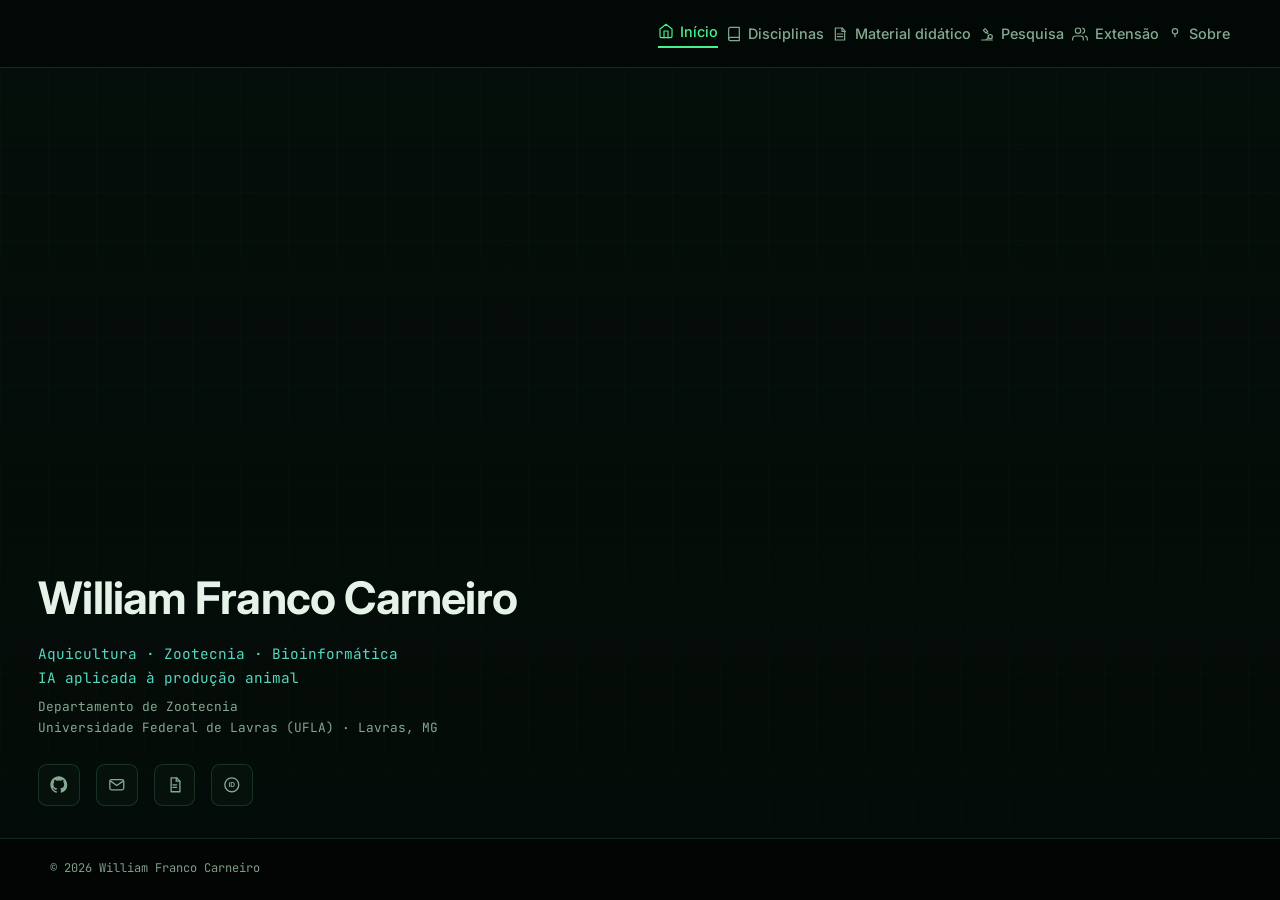
==== commit 1e373cb2: "Projetos ativos com link do Lattes; mídias não usadas para _arquivo/ - pesquisa: todos os projetos m" ====
--- a/index.html
+++ b/index.html
@@ -19,7 +19,7 @@
   <link rel="preconnect" href="https://fonts.googleapis.com" />
   <link rel="preconnect" href="https://fonts.gstatic.com" crossorigin />
   <link href="https://fonts.googleapis.com/css2?family=Inter:wght@400;500;600;700;800&family=JetBrains+Mono:wght@400;500;600;700&display=swap" rel="stylesheet" />
-  <link rel="stylesheet" href="assets/styles.css?v=7" />
+  <link rel="stylesheet" href="assets/styles.css?v=8" />
 </head>
 <body class="home">
   <a class="skip-link" href="#conteudo">Pular para o conteúdo</a>
@@ -56,7 +56,7 @@
         <h1 id="hero-title" class="hero-single__name">William Franco Carneiro</h1>
         <div class="hero-single__info">
           <p class="hero-single__role">Aquicultura · Zootecnia · Bioinformática<br>IA aplicada à produção animal</p>
-          <p class="hero-single__institution">Departamento de Zootecnia · Universidade Federal de Lavras (UFLA) · Lavras, MG</p>
+          <p class="hero-single__institution">Departamento de Zootecnia<br>Universidade Federal de Lavras (UFLA) · Lavras, MG</p>
         </div>
         <div class="hero-single__links">
           <a href="https://github.com/0xwillfc" target="_blank" rel="noopener noreferrer" aria-label="GitHub"><svg viewBox="0 0 24 24" aria-hidden="true"><path fill="currentColor" d="M12 .5C5.65.5.5 5.65.5 12c0 5.08 3.29 9.39 7.86 10.91.58.11.79-.25.79-.56 0-.28-.01-1.02-.02-2-3.2.7-3.88-1.54-3.88-1.54-.52-1.33-1.28-1.68-1.28-1.68-1.04-.71.08-.7.08-.7 1.15.08 1.76 1.18 1.76 1.18 1.03 1.76 2.7 1.25 3.36.96.1-.75.4-1.25.72-1.54-2.55-.29-5.23-1.28-5.23-5.68 0-1.26.45-2.28 1.18-3.09-.12-.29-.51-1.46.11-3.05 0 0 .96-.31 3.15 1.18a10.9 10.9 0 0 1 5.74 0c2.19-1.49 3.15-1.18 3.15-1.18.62 1.59.23 2.76.11 3.05.73.81 1.18 1.83 1.18 3.09 0 4.41-2.69 5.38-5.25 5.66.41.36.78 1.06.78 2.14 0 1.55-.01 2.8-.01 3.18 0 .31.21.68.8.56A11.52 11.52 0 0 0 23.5 12C23.5 5.65 18.35.5 12 .5Z"/></svg></a>
--- a/assets/styles.css
+++ b/assets/styles.css
@@ -296,6 +296,7 @@
 .research-projects { padding-top: 1.5rem; }
 .page-section-heading h2 { margin-bottom: 0.7rem; color: #ecfff3; font-weight: 700; letter-spacing: -0.03em; font-size: clamp(1.7rem, 3.4vw, 2.5rem); }
 .page-section-heading p { max-width: 62ch; color: var(--muted); }
+.page-section-heading a { color: var(--green); text-decoration: underline; text-underline-offset: 0.2em; }
 .section-heading { max-width: 54rem; margin-bottom: 3.3rem; }
 .section-heading h2, .contact h2 { margin-bottom: 0.9rem; color: #ecfff3; font-size: clamp(2rem, 4vw, 3.4rem); line-height: 1.05; font-weight: 700; letter-spacing: -0.04em; }
 .section-heading > p:last-child { max-width: 62ch; color: var(--muted); }
